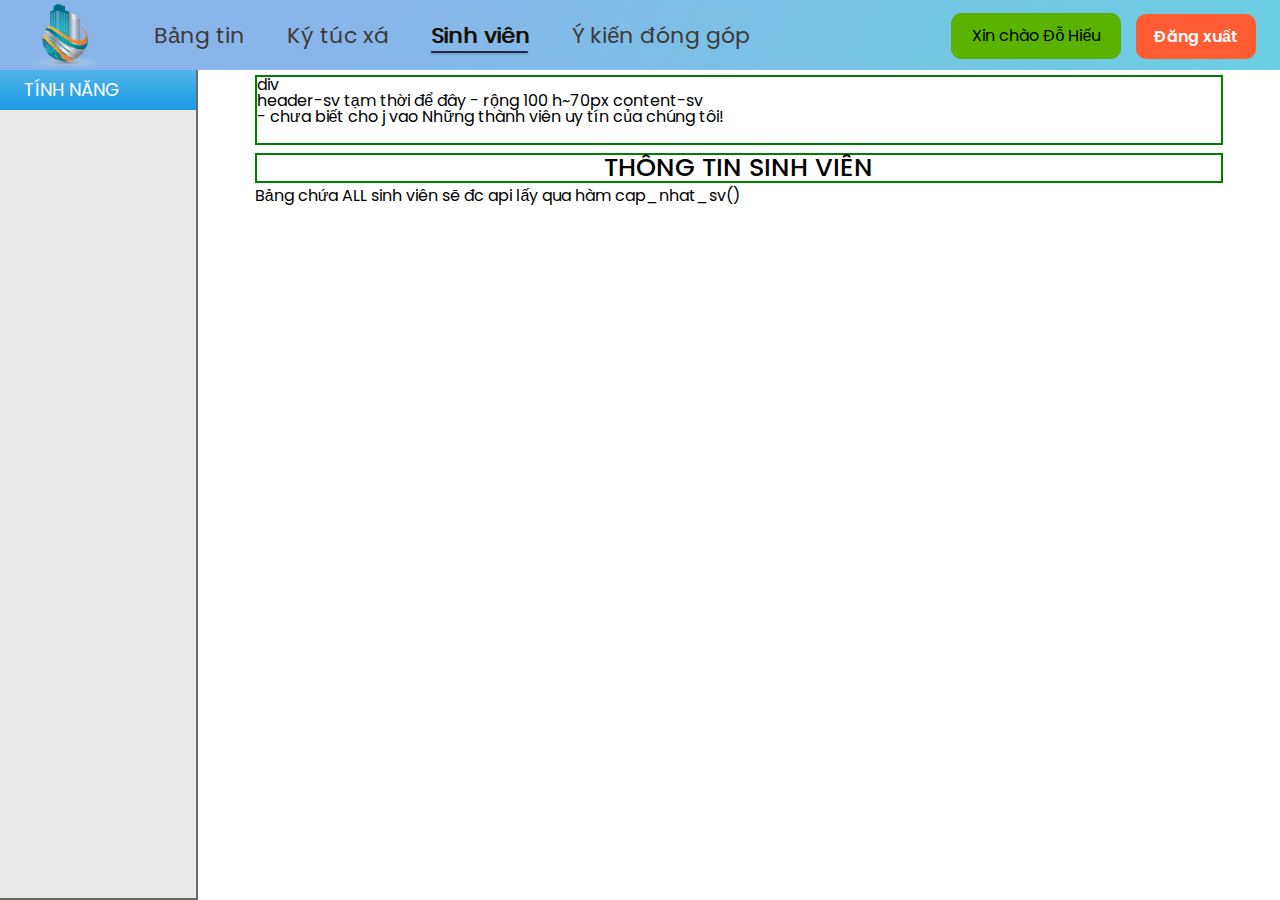
==== index.html @ 8d837448 "Add project files." ====
﻿<!DOCTYPE html>
<html lang="en">
    <head>
        <meta charset="UTF-8" />
        <meta http-equiv="X-UA-Compatible" content="IE=edge" />
        <meta name="viewport" content="width=device-width, initial-scale=1.0" />
        <title>Ký túc xá DKid</title>
        <!-- Reset CSS -->
        <link rel="stylesheet" href="./assets/styles/css/reset.css" />

        <!-- Front Poppins-->
        <link href="assets/fronts/stylesheet.css" rel="stylesheet" />

        <!-- Font_Awesome -->
        <link
            rel="stylesheet"
            href="https://cdnjs.cloudflare.com/ajax/libs/font-awesome/6.4.2/css/all.min.css"
            integrity="sha512-z3gLpd7yknf1YoNbCzqRKc4qyor8gaKU1qmn+CShxbuBusANI9QpRohGBreCFkKxLhei6S9CQXFEbbKuqLg0DA=="
            crossorigin="anonymous"
            referrerpolicy="no-referrer"
        />

        <!-- jquery -->
        <!-- <script src="assets/javascripts/jqueryv371.js"></script> -->
        <script
            src="https://code.jquery.com/jquery-3.7.1.js"
            integrity="sha256-eKhayi8LEQwp4NKxN+CfCh+3qOVUtJn3QNZ0TciWLP4="
            crossorigin="anonymous"
        ></script>

        <!-- jconfirm -->
        <script src="assets/javascripts/jquery-confirm.min.js"></script>
        <link
            href="assets/styles/css/jquery-confirm.min.css"
            rel="stylesheet"
        />

        <!-- <link
            rel="stylesheet"
            href="https://cdnjs.cloudflare.com/ajax/libs/jquery-confirm/3.3.2/jquery-confirm.min.css"
        />
        <script src="https://cdnjs.cloudflare.com/ajax/libs/jquery-confirm/3.3.2/jquery-confirm.min.js"></script> -->

        <!-- Styles -->
        <link rel="stylesheet" href="./assets/styles/css/styles.css" />

        <!--<link
            rel="stylesheet"
            href="https://cdnjs.cloudflare.com/ajax/libs/jquery-confirm/3.3.2/jquery-confirm.min.css"
        />header
        <script src="https://cdnjs.cloudflare.com/ajax/libs/jquery-confirm/3.3.2/jquery-confirm.min.js"></script>-->
    </head>
    <body>
        <!-- Header -->
        <header class="header fixed">
            <div class="main-content">
                <div class="body">
                    <!-- Logo -->
                    <a href="/">
                        <img
                            src="./assets/styles/img/logo.png"
                            alt="Lesson."
                            class="logo"
                        />
                    </a>

                    <!-- Nav -->
                    <nav class="nav">
                        <ul>
                            <li class="tab-item">
                                <a href="#!">Bảng tin</a>
                            </li>
                            <li class="tab-item">
                                <a href="#!">Ký túc xá</a>
                            </li>
                            <li class="tab-item active">
                                <a href="#!">Sinh viên</a>
                            </li>
                            <li class="tab-item">
                                <a href="#!">Ý kiến đóng góp</a>
                            </li>
                        </ul>
                    </nav>
                    <div class="user primary">Xin chào Đỗ Hiếu</div>
                    <!-- Action -->
                    <div class="action">
                        <a href="#!" class="btn sign-up-btn primary hide"
                            >Đăng nhập</a
                        >
                        <a href="#!" class="btn sign-up-btn primary hide"
                            >Đăng ký</a
                        >
                        <a href="#!" class="btn sign-up-btn danger"
                            >Đăng xuất</a
                        >
                    </div>
                </div>
            </div>
        </header>
        <!-- END HEADER -->
        <main class="main row">
            <!-- ?      ĐIỀU HƯỚNG       -->
            <div class="dieu-huong">
                <div class="head-dieu-huong">
                    <i class="fa-solid fa-list-check"></i>
                    <p>TÍNH NĂNG</p>
                </div>
                <!-- Điều hướng bảng tin -->
                <ul class="list-dieu-huong list-pane">
                    <li class="item-dieu-huong">
                        <a href="#tin-tuc">
                            <i class="fa-solid fa-chevron-right"></i>Tin tức</a
                        >
                    </li>
                    <li class="item-dieu-huong">
                        <a href="#thong-bao"
                            ><i class="fa-solid fa-chevron-right"></i>Thông
                            báo</a
                        >
                    </li>
                    <li class="item-dieu-huong">
                        <a href="#blog"
                            ><i class="fa-solid fa-chevron-right"></i>Loa
                            phường</a
                        >
                    </li>
                    <li class="item-dieu-huong">
                        <a href="#!"
                            ><i class="fa-solid fa-chevron-right"></i>Bảng tin
                            4</a
                        >
                    </li>
                </ul>
                <!-- Điều hướng Ký túc -->
                <ul class="list-dieu-huong list-pane">
                    <li class="item-dieu-huong">
                        <a href="#k1">
                            <i class="fa-solid fa-chevron-right"></i> Kí túc
                            K1</a
                        >
                    </li>
                    <li class="item-dieu-huong">
                        <a href="#k2">
                            <i class="fa-solid fa-chevron-right"></i> Kí túc
                            K2</a
                        >
                    </li>
                    <li class="item-dieu-huong">
                        <a href="#k3">
                            <i class="fa-solid fa-chevron-right"></i> Kí túc
                            K3</a
                        >
                    </li>
                </ul>
                <!-- Điều hướng Sinh viên -->
                <ul class="list-dieu-huong list-pane">
                    <li class="item-dieu-huong">
                        <a href="">Sinh viên 1</a>
                    </li>
                    <li class="item-dieu-huong">
                        <a href="">Sinh viên 2</a>
                    </li>
                    <li class="item-dieu-huong active">
                        <a href="">Sinh viên 3</a>
                    </li>
                    <li class="item-dieu-huong">
                        <a href="">Sinh viên 4</a>
                    </li>
                </ul>
                <!-- Điều hướng Feedback -->
                <ul class="list-dieu-huong list-pane">
                    <li class="item-dieu-huong">
                        <a href="">Phan 41</a>
                    </li>
                    <li class="item-dieu-huong">
                        <a href="">Phan 42</a>
                    </li>
                    <li class="item-dieu-huong">
                        <a href="">Phan 43</a>
                    </li>
                    <li class="item-dieu-huong">
                        <a href="">Phan 44</a>
                    </li>
                </ul>
            </div>

            <!-- ============= NỘI DUNG =========== -->
            <div class="noi-dung">
                <!--========= Bảng tin ========-->
                <div class="bang-tin tab-pane">
                    <div class="container">
                        <!--  Tin tức! -->
                        <div id="tin-tuc" class="tin-tuc">
                            <div class="titile-tintuc">
                                <i class="fa-regular fa-newspaper"></i>
                                <h2>TIN TỨC</h2>
                            </div>
                            <div class="list-tin-tuc">
                                <div class="item-tin-tuc">
                                    <p class="time">
                                        <span>26/04/2022 09:43</span>
                                    </p>
                                    <a href="#!">
                                        <img
                                            src="./assets/styles/img/anh1.png"
                                            alt=""
                                            class="image"
                                        />
                                        <p class="desc">
                                            Hội thảo triển khai Giáo dục STEM
                                            trong các trường THPT tỉnh Thái
                                            Nguyên.
                                        </p>
                                    </a>
                                </div>
                                <div class="item-tin-tuc">
                                    <p class="time">
                                        <span>02/12/2021 00:00</span>
                                    </p>
                                    <a href="#!">
                                        <img
                                            src="./assets/styles/img/anh-2.jpg"
                                            alt=""
                                            class="image"
                                        />
                                        <p class="desc">
                                            Tuần sinh hoạt công dân dành cho
                                            sinh viên K57 năm học 2021-2022.
                                        </p>
                                    </a>
                                </div>
                                <div class="item-tin-tuc">
                                    <p class="time">
                                        <span>02/11/2021 00:00</span>
                                    </p>
                                    <a href="#!">
                                        <img
                                            src="./assets/styles/img/anh-3.jpg"
                                            alt=""
                                            class="image"
                                        />
                                        <p class="desc">
                                            Đề tài của trường đại học kỹ thuật
                                            công nghiệp, ĐH Thái Nguyên đạt giải
                                            thưởng sáng tạo khoa học.
                                        </p>
                                    </a>
                                </div>
                            </div>
                        </div>
                        <!-- Thông báo -->
                        <div id="thong-bao" class="thong-bao">
                            <div class="header-thong-bao">
                                <i class="fa-solid fa-envelope-open-text"></i>
                                <h2>THÔNG BÁO</h2>
                            </div>
                            <div class="row-thong-bao">
                                <div class="cot-trai">
                                    <div class="wrap-img">
                                        <img
                                            src="./assets/styles/img/thongbao.png"
                                            alt=""
                                            class="img-thong-bao"
                                        />
                                    </div>
                                    <p class="time">
                                        <span>07/11/2023 11:01</span>
                                    </p>
                                    <p class="desc">
                                        <a href="#!">
                                            Thông báo số 1031/TB-ĐHKTCN ngày
                                            07/11/2023 Về việc chuẩn bị cho việc
                                            đình chỉ thi đối với sinh viên còn
                                            nợ học phí học kỳ 1 năm học
                                            2023-2024.
                                        </a>
                                        <img
                                            class="new-icon"
                                            src="./assets/styles/img/new-icon.gif"
                                            alt=""
                                        />
                                    </p>
                                </div>
                                <div class="cot-phai">
                                    <ul class="list-thong-bao">
                                        <li class="item-thong-bao">
                                            <div class="xem-tb">
                                                <i
                                                    class="fa-solid fa-angles-right"
                                                ></i>
                                                <a href="#!"
                                                    >Danh sách sinh viên dự xét
                                                    chuẩn đầu ra ngoại ngữ,
                                                    thưởng điểm miễn học các học
                                                    phần tiếng Anh tháng 10 năm
                                                    2023.</a
                                                >
                                                <img
                                                    class="new-icon"
                                                    src="./assets/styles/img/new-icon.gif"
                                                    alt=""
                                                />
                                            </div>
                                            <p class="time">03/11/2023 13:20</p>
                                        </li>
                                        <li class="item-thong-bao">
                                            <div class="xem-tb">
                                                <i
                                                    class="fa-solid fa-angles-right"
                                                ></i>
                                                <a href="#!"
                                                    >Thông báo về việc rút học
                                                    phần nhưng không rút học phí
                                                    học kỳ 1 năm học
                                                    2023-2024</a
                                                >
                                                <img
                                                    class="new-icon"
                                                    src="./assets/styles/img/new-icon.gif"
                                                    alt=""
                                                />
                                            </div>
                                            <p class="time">19/10/2023 09:23</p>
                                        </li>
                                        <li class="item-thong-bao">
                                            <div class="xem-tb">
                                                <i
                                                    class="fa-solid fa-angles-right"
                                                ></i>
                                                <a href="#!"
                                                    >Thông báo Xét đơn của sinh
                                                    viên xin tiếp tục theo học,
                                                    nghỉ học tạm thời, thôi học,
                                                    chuyển trường, chuyển ngành
                                                    đào tạo, chuyển hệ đào tạo,
                                                    học cùng lúc 2 chương trình
                                                    học kỳ II năm học 2023 -
                                                    2024</a
                                                >
                                                <img
                                                    class="new-icon"
                                                    src="./assets/styles/img/new-icon.gif"
                                                    alt=""
                                                />
                                            </div>
                                            <p class="time">09/10/2023 15:25</p>
                                        </li>
                                        <li class="item-thong-bao">
                                            <div class="xem-tb">
                                                <i
                                                    class="fa-solid fa-angles-right"
                                                ></i>
                                                <a href="#!"
                                                    >Danh sách sinh viên đạt
                                                    chuẩn đầu ra ngoại ngữ,
                                                    thưởng điểm miễn học các học
                                                    phần tiếng Anh tháng 9 năm
                                                    2023.</a
                                                >
                                                <img
                                                    class="new-icon"
                                                    src="./assets/styles/img/new-icon.gif"
                                                    alt=""
                                                />
                                            </div>
                                            <p class="time">09/10/2023 15:25</p>
                                        </li>
                                        <li class="item-thong-bao">
                                            <div class="xem-tb">
                                                <i
                                                    class="fa-solid fa-angles-right"
                                                ></i>
                                                <a href="#!"
                                                    >Danh sách sinh viên đạt
                                                    chuẩn đầu ra ngoại ngữ,
                                                    thưởng điểm miễn học các học
                                                    phần tiếng Anh tháng 9 năm
                                                    2023.</a
                                                >
                                                <img
                                                    class="new-icon"
                                                    src="./assets/styles/img/new-icon.gif"
                                                    alt=""
                                                />
                                            </div>
                                            <p class="time">09/10/2023 15:25</p>
                                        </li>
                                        <li class="item-thong-bao">
                                            <div class="xem-tb">
                                                <i
                                                    class="fa-solid fa-angles-right"
                                                ></i>
                                                <a href="#!"
                                                    >Thông báo số 883/TB-ĐHKTCN
                                                    ngày 29/9/2023 về việc thu
                                                    học phí học kỳ 1 năm học
                                                    2023-2024</a
                                                >
                                                <img
                                                    class="new-icon"
                                                    src="./assets/styles/img/new-icon.gif"
                                                    alt=""
                                                />
                                            </div>
                                            <p class="time">29/09/2023 16:15</p>
                                        </li>
                                    </ul>
                                </div>
                            </div>
                        </div>
                        <!-- blog -->
                        <div class="blog" id="blog">
                            <!-- header-blog  -->
                            <div class="header-thong-bao">
                                <i class="fa-solid fa-earth-americas"></i>
                                <h2>Ký túc.blog</h2>
                            </div>
                            <!-- content - blog -->
                            <div class="content-blog">
                                <!-- có bài đăng naopf ném vào body đê -->
                                <div class="body-blog">
                                    <!-- header blog -->
                                    <div class="header-blog">
                                        <div class="row">
                                            <div class="colum-1">
                                                <h2 class="title-blog">
                                                    Ký túc Blog

                                                    <span
                                                        >chia sẻ together
                                                        <i
                                                            class="fa-solid fa-pen"
                                                        ></i>
                                                    </span>
                                                </h2>
                                                <p class="data">
                                                    Để đạt được kết quả tốt
                                                    trong mọi việc ta cần xác
                                                    định mục tiêu rõ ràng cho
                                                    việc đó. Học lập trình cũng
                                                    không là ngoại lệ.
                                                </p>
                                                <button class="btn">
                                                    Đăng bài ngay
                                                </button>
                                            </div>
                                            <div class="colum-2">
                                                <img
                                                    src="./assets/styles/img/Banner_blog.png"
                                                    alt=""
                                                />
                                            </div>
                                        </div>
                                    </div>
                                    <div class="cac-blog">
                                        <!-- block item -->
                                        <div class="blog-item">
                                            <div class="title-blog-item">
                                                <i
                                                    class="fa-brands fa-readme"
                                                ></i>
                                                <h2 class="tieu-de-blog">
                                                    Blog_T1111 (id blog)
                                                </h2>
                                            </div>
                                            <div class="noi-dung-blog">
                                                <img
                                                    src="/assets/styles/img/anh-3.jpg"
                                                    alt=""
                                                />
                                                <h3 class="title-data-blog">
                                                    Lorem ipsum dolor sit amet.
                                                </h3>
                                                <p class="data-blog">
                                                    Lorem ipsum dolor, sit amet
                                                    consectetur adipisicing
                                                    elit. Quas voluptatum
                                                    reiciendis quo eum natus,
                                                    nemo saepe reprehenderit
                                                    perspiciatis inventore.
                                                    Odit, pariatur odio! Velit
                                                    atque voluptas quo aperiam
                                                    quidem? Dolorem itaque
                                                    aperiam recusandae,
                                                    voluptate adipisci in
                                                    repudiandae fugit unde animi
                                                    eaque eligendi sed
                                                    perferendis ab fugiat, ipsum
                                                    quo officia consectetur
                                                    laudantium maiores
                                                    temporibus. Dicta quisquam
                                                    debitis magni pariatur
                                                    ratione aperiam quod
                                                    doloremque atque? Dolores
                                                    incidunt voluptatem
                                                    reiciendis eius sunt
                                                    quisquam tenetur inventore
                                                    reprehenderit vero quis
                                                    repellendus quos nemo soluta
                                                    debitis deserunt, esse
                                                    molestiae ipsum quibusdam
                                                    recusandae minima at maxime
                                                    libero provident veritatis.
                                                    Eum id facere, dolores magni
                                                    eos aliquid esse doloribus!
                                                </p>
                                            </div>
                                            <hr />
                                            <div class="footer-blog">
                                                <p class="tac-gia">
                                                    <span class="black"
                                                        >Tác giả:</span
                                                    >
                                                    Đỗ Văn Hiếu
                                                </p>
                                                <p class="time">09/11/2023</p>
                                            </div>
                                        </div>
                                        <!-- end blog-item -->
                                        <!-- block item -->
                                        <div class="blog-item">
                                            <div class="title-blog-item">
                                                <i
                                                    class="fa-brands fa-readme"
                                                ></i>
                                                <h2 class="tieu-de-blog">
                                                    Blog_T1111 (id blog)
                                                </h2>
                                            </div>
                                            <div class="noi-dung-blog">
                                                <img
                                                    src="/assets/styles/img/anh-3.jpg"
                                                    alt=""
                                                />
                                                <h3 class="title-data-blog">
                                                    Lorem ipsum dolor sit amet.
                                                </h3>
                                                <p class="data-blog">
                                                    Lorem ipsum dolor, sit amet
                                                    consectetur adipisicing
                                                    elit. Quas voluptatum
                                                    reiciendis quo eum natus,
                                                    nemo saepe reprehenderit
                                                    perspiciatis inventore.
                                                    Odit, pariatur odio! Velit
                                                    atque voluptas quo aperiam
                                                    quidem? Dolorem itaque
                                                    aperiam recusandae,
                                                    voluptate adipisci in
                                                    repudiandae fugit unde animi
                                                    eaque eligendi sed
                                                    perferendis ab fugiat, ipsum
                                                    quo officia consectetur
                                                    laudantium maiores
                                                    temporibus. Dicta quisquam
                                                    debitis magni pariatur
                                                    ratione aperiam quod
                                                    doloremque atque? Dolores
                                                    incidunt voluptatem
                                                    reiciendis eius sunt
                                                    quisquam tenetur inventore
                                                    reprehenderit vero quis
                                                    repellendus quos nemo soluta
                                                    debitis deserunt, esse
                                                    molestiae ipsum quibusdam
                                                    recusandae minima at maxime
                                                    libero provident veritatis.
                                                    Eum id facere, dolores magni
                                                    eos aliquid esse doloribus!
                                                </p>
                                            </div>
                                            <hr />
                                            <div class="footer-blog">
                                                <p class="tac-gia">
                                                    <span class="black"
                                                        >Tác giả:</span
                                                    >
                                                    Đỗ Văn Hiếu
                                                </p>
                                                <p class="time">09/11/2023</p>
                                            </div>
                                        </div>
                                        <!-- end blog-item -->
                                    </div>
                                </div>
                            </div>
                        </div>
                    </div>
                </div>
                <!--======== Ký túc Xá ============-->
                <div class="ky-tuc-xa tab-pane">
                    <div class="day-nha" id="k1">
                        <div class="title-nha">
                            <h3>Nhà K1</h3>
                        </div>
                        <div class="nha">
                            <div class="phong phong-thieu">
                                <p class="title">K1-101</p>
                                <p class="desc">5/10</p>
                            </div>
                            <div class="phong phong-du">phong 2</div>
                            <div class="phong phong-trong">phong 3</div>
                            <div class="phong phong-du">phong 4</div>
                            <div class="phong phong-thieu">phong 5</div>
                            <div class="phong">phong 6</div>
                            <div class="phong">phong 7</div>
                            <div class="phong">phong 8</div>
                            <div class="phong">phong 9</div>
                            <div class="phong">phong 10</div>
                            <div class="phong">phong 11</div>
                            <div class="phong">phong 12</div>
                            <div class="phong">phong 13</div>
                            <div class="phong">phong 14</div>
                            <div class="phong">phong 15</div>
                            <div class="phong">phong 16</div>
                            <div class="phong">phong 17</div>
                            <div class="phong">phong 18</div>
                            <div class="phong">phong 19</div>
                            <div class="phong">phong 20</div>
                            <div class="phong">phong 21</div>
                            <div class="phong">phong 22</div>
                            <div class="phong">phong 23</div>
                            <div class="phong">phong 24</div>
                            <div class="phong">phong 25</div>
                            <div class="phong">phong 26</div>
                            <div class="phong">phong 27</div>
                            <div class="phong">phong 28</div>
                            <div class="phong">phong 29</div>
                            <div class="phong">phong 30</div>
                            <div class="phong">phong 31</div>
                            <div class="phong">phong 32</div>
                            <div class="phong">phong 33</div>
                            <div class="phong">phong 34</div>
                            <div class="phong">phong 35</div>
                            <div class="phong">phong 36</div>
                            <div class="phong">phong 37</div>
                            <div class="phong">phong 38</div>
                            <div class="phong">phong 39</div>
                            <div class="phong">phong 40</div>
                            <div class="phong">phong 41</div>
                            <div class="phong">phong 42</div>
                            <div class="phong">phong 43</div>
                            <div class="phong">phong 44</div>
                            <div class="phong">phong 45</div>
                            <div class="phong">phong 46</div>
                            <div class="phong">phong 47</div>
                            <div class="phong">phong 48</div>
                            <div class="phong">phong 49</div>
                            <div class="phong">phong 50</div>
                        </div>
                    </div>
                    <div class="day-nha" id="k2">
                        <div class="title-nha">
                            <h3>Nhà K2</h3>
                        </div>
                        <div class="nha">
                            <div class="phong phong-thieu">
                                <p class="title">K1-101</p>
                                <p class="desc">5/10</p>
                            </div>
                            <div class="phong phong-du">phong 2</div>
                            <div class="phong phong-trong">phong 3</div>
                            <div class="phong phong-du">phong 4</div>
                            <div class="phong phong-thieu">phong 5</div>
                            <div class="phong">phong 6</div>
                            <div class="phong">phong 7</div>
                            <div class="phong">phong 8</div>
                            <div class="phong">phong 9</div>
                            <div class="phong">phong 10</div>
                            <div class="phong">phong 11</div>
                            <div class="phong">phong 12</div>
                            <div class="phong">phong 13</div>
                            <div class="phong">phong 14</div>
                            <div class="phong">phong 15</div>
                            <div class="phong">phong 16</div>
                            <div class="phong">phong 17</div>
                            <div class="phong">phong 18</div>
                            <div class="phong">phong 19</div>
                            <div class="phong">phong 20</div>
                            <div class="phong">phong 21</div>
                            <div class="phong">phong 22</div>
                            <div class="phong">phong 23</div>
                            <div class="phong">phong 24</div>
                            <div class="phong">phong 25</div>
                            <div class="phong">phong 26</div>
                            <div class="phong">phong 27</div>
                            <div class="phong">phong 28</div>
                            <div class="phong">phong 29</div>
                            <div class="phong">phong 30</div>
                            <div class="phong">phong 31</div>
                            <div class="phong">phong 32</div>
                            <div class="phong">phong 33</div>
                            <div class="phong">phong 34</div>
                            <div class="phong">phong 35</div>
                            <div class="phong">phong 36</div>
                            <div class="phong">phong 37</div>
                            <div class="phong">phong 38</div>
                            <div class="phong">phong 39</div>
                            <div class="phong">phong 40</div>
                            <div class="phong">phong 41</div>
                            <div class="phong">phong 42</div>
                            <div class="phong">phong 43</div>
                            <div class="phong">phong 44</div>
                            <div class="phong">phong 45</div>
                            <div class="phong">phong 46</div>
                            <div class="phong">phong 47</div>
                            <div class="phong">phong 48</div>
                            <div class="phong">phong 49</div>
                            <div class="phong">phong 50</div>
                        </div>
                    </div>
                </div>
                <!-- ========= Sinh viên -->
                <div class="sinh-vien tab-pane active">
                    <div class="body-sv">
                        <!-- content-sv phàn chứa nội dung đc cách lề -->
                        <div class="content-sv">
                            <!-- title -->
                            <div class="header-sv">
                                <h2>
                                    div <br />
                                    header-sv tạm thời để đây - rộng 100 h~70px
                                    content-sv <br />- chưa biết cho j vao Những
                                    thành viên uy tín của chúng tôi!
                                </h2>
                            </div>
                            <!-- đến phần main-sv ( chứa bảng thông tin sinh viên...) -->
                            <div class="main-sv">
                                <h3 class="title-main-sv">
                                    THÔNG TIN SINH VIÊN
                                </h3>
                                <!-- chứa table sinh viên trong div này -->
                                <div
                                    class="div-chua-table-sv"
                                    id="div_chua_table_sv"
                                >
                                    Bảng chứa ALL sinh viên sẽ đc api lấy qua
                                    hàm cap_nhat_sv()
                                </div>
                                <!-- Hết div chứa table -->
                            </div>
                        </div>
                    </div>
                </div>
                <!-- ==========Ý kiến đóng góp ============-->
                <div class="Y-kien-dong-gop tab-pane">
                    <!-- Ý kiến đóng góp
                    <button id="aq"></button>
                    <div id="kq_all_sv"></div> -->
                </div>
            </div>
        </main>

        <!-- Js code -->
        <script src="assets/javascripts/admin.js"></script>
        <!-- <script src="assets/javascripts/giao_dien.js"></script> -->
    </body>
</html>
---- assets/fronts/stylesheet.css ----
@font-face {
    font-family: 'Poppins';
    src: url('./Poppins/Poppins-BlackItalic.woff2') format('woff2'),
        url('./Poppins/Poppins-BlackItalic.woff') format('woff');
    font-weight: 900;
    font-style: italic;
    font-display: swap;
}

@font-face {
    font-family: 'Poppins';
    src: url('./Poppins/Poppins-Black.woff2') format('woff2'),
        url('./Poppins/Poppins-Black.woff') format('woff');
    font-weight: 900;
    font-style: normal;
    font-display: swap;
}

@font-face {
    font-family: 'Poppins';
    src: url('./Poppins/Poppins-Bold.woff2') format('woff2'),
        url('./Poppins/Poppins-Bold.woff') format('woff');
    font-weight: bold;
    font-style: normal;
    font-display: swap;
}

@font-face {
    font-family: 'Poppins';
    src: url('./Poppins/Poppins-ExtraLightItalic.woff2') format('woff2'),
        url('./Poppins/Poppins-ExtraLightItalic.woff') format('woff');
    font-weight: 200;
    font-style: italic;
    font-display: swap;
}

@font-face {
    font-family: 'Poppins';
    src: url('./Poppins/Poppins-ExtraBoldItalic.woff2') format('woff2'),
        url('./Poppins/Poppins-ExtraBoldItalic.woff') format('woff');
    font-weight: bold;
    font-style: italic;
    font-display: swap;
}

@font-face {
    font-family: 'Poppins';
    src: url('./Poppins/Poppins-BoldItalic.woff2') format('woff2'),
        url('./Poppins/Poppins-BoldItalic.woff') format('woff');
    font-weight: bold;
    font-style: italic;
    font-display: swap;
}

@font-face {
    font-family: 'Poppins';
    src: url('./Poppins/Poppins-ExtraLight.woff2') format('woff2'),
        url('./Poppins/Poppins-ExtraLight.woff') format('woff');
    font-weight: 200;
    font-style: normal;
    font-display: swap;
}

@font-face {
    font-family: 'Poppins';
    src: url('./Poppins/Poppins-Italic.woff2') format('woff2'),
        url('./Poppins/Poppins-Italic.woff') format('woff');
    font-weight: normal;
    font-style: italic;
    font-display: swap;
}

@font-face {
    font-family: 'Poppins';
    src: url('./Poppins/Poppins-ExtraBold.woff2') format('woff2'),
        url('./Poppins/Poppins-ExtraBold.woff') format('woff');
    font-weight: bold;
    font-style: normal;
    font-display: swap;
}

@font-face {
    font-family: 'Poppins';
    src: url('./Poppins/Poppins-Regular.woff2') format('woff2'),
        url('./Poppins/Poppins-Regular.woff') format('woff');
    font-weight: normal;
    font-style: normal;
    font-display: swap;
}

@font-face {
    font-family: 'Poppins';
    src: url('./Poppins/Poppins-SemiBoldItalic.woff2') format('woff2'),
        url('./Poppins/Poppins-SemiBoldItalic.woff') format('woff');
    font-weight: 600;
    font-style: italic;
    font-display: swap;
}

@font-face {
    font-family: 'Poppins';
    src: url('./Poppins/Poppins-LightItalic.woff2') format('woff2'),
        url('./Poppins/Poppins-LightItalic.woff') format('woff');
    font-weight: 300;
    font-style: italic;
    font-display: swap;
}

@font-face {
    font-family: 'Poppins';
    src: url('./Poppins/Poppins-Medium.woff2') format('woff2'),
        url('./Poppins/Poppins-Medium.woff') format('woff');
    font-weight: 500;
    font-style: normal;
    font-display: swap;
}

@font-face {
    font-family: 'Poppins';
    src: url('./Poppins/Poppins-SemiBold.woff2') format('woff2'),
        url('./Poppins/Poppins-SemiBold.woff') format('woff');
    font-weight: 600;
    font-style: normal;
    font-display: swap;
}

@font-face {
    font-family: 'Poppins';
    src: url('./Poppins/Poppins-Thin.woff2') format('woff2'),
        url('./Poppins/Poppins-Thin.woff') format('woff');
    font-weight: 100;
    font-style: normal;
    font-display: swap;
}

@font-face {
    font-family: 'Poppins';
    src: url('./Poppins/Poppins-MediumItalic.woff2') format('woff2'),
        url('./Poppins/Poppins-MediumItalic.woff') format('woff');
    font-weight: 500;
    font-style: italic;
    font-display: swap;
}

@font-face {
    font-family: 'Poppins';
    src: url('./Poppins/Poppins-Light.woff2') format('woff2'),
        url('./Poppins/Poppins-Light.woff') format('woff');
    font-weight: 300;
    font-style: normal;
    font-display: swap;
}

@font-face {
    font-family: 'Poppins';
    src: url('./Poppins/Poppins-ThinItalic.woff2') format('woff2'),
        url('./Poppins/Poppins-ThinItalic.woff') format('woff');
    font-weight: 100;
    font-style: italic;
    font-display: swap;
}
---- assets/styles/css/styles.css ----
* {
    box-sizing: border-box;
}

:root {
    --primary-color: #2da3e7;
    --nhat-primary-color: #c5e6f8;
    --chu-color: #2fa4e7;
    --chu-dam-color: #157ab5;
    --nen-phong-xam: #9494b8;
    --mau-chu-trang-xam: #f2f2f2;
    --nen-phong-xanh: #00e64d;
    --nen-phong-cam: #ff8c1a;
    --text-color: #45494d;
    --nen-xam: #eaeaea;
    --mau-time: #868e96;
    --mau-chu-theP: #343a40;
    --back-primary: linear-gradient(#54b4eb, #2fa4e7 60%, #1d9ce5);
}

html {
    font-size: 62.5%;
    font-family: "Poppins", sans-serif;
}

body {
    height: 100vh;
    font-size: 1.6rem;
    font-family: "Poppins", sans-serif;
}

/* Common */
.new-icon {
    height: 20px;
    width: 30px;
}
a {
    text-decoration: none;
    font-family: "Poppins", sans-serif !important;
}

button {
    font-family: "Poppins";
    font-weight: 400;
    font-size: 1.6rem;
    line-height: calc(28 / 16);
    color: #7a7a7e;
}

.btn {
    display: inline-block;
    min-width: 118px;
    padding: 0 16px;
    line-height: 45px;
    font-weight: 600;
    font-size: 1.6rem;
    text-align: center;
    color: #ffffff;
    border-radius: 10px;
}

.btn:hover {
    opacity: 0.9;
    cursor: pointer;
}

.main-content {
    width: 1440px;
    max-width: calc(100% - 48px);
    margin-left: auto;
    margin-right: auto;
}

.line-clamp {
    display: -webkit-box;
    -webkit-line-clamp: var(--line-clamp, 1);
    -webkit-box-orient: vertical;
    overflow: hidden;
}

.line-clamp.line-2 {
    --line-clamp: 2;
}

.break-all {
    word-break: break-all;
}

.hide {
    display: none;
}

.danger {
    background: #ff5c33;
}

.primary {
    background: #59b300;
}

.btn-choose {
    width: 100%;
    border: none;
    border-bottom: 1px solid #dee2e6;
    padding: 0;
    display: block;
    background-color: #fff;
    color: #2ca3e7;
    cursor: pointer;
    font-weight: 500;
    font-size: 1.6rem;
    padding: 10px 0;
    /* margin: 0 5px; */
}

.btn-choose:hover {
    color: #157ab5 !important;
}

.hide {
    display: none;
}
/* end commom  */

/* cai nao đó */
.list-pane,
.tab-pane {
    display: none;
}

.list-pane.active,
.tab-pane.active {
    display: block;
}

/* Header */
.header {
    height: 70px;
    background-color: #6acfe1;
    background-image: linear-gradient(295deg, #6acfe1 0%, #89b5eb 74%);
}

.header.fixed {
    position: sticky;
    top: 0;
    z-index: 100;
}

.header .body {
    display: flex;
    align-items: center;
    /* padding: 14px 0 8px; */
}

.nav {
    margin-left: 29px;
}

.nav ul {
    display: flex;
}

.nav a {
    position: relative;
    padding: 8px 21px;
    font-size: 2.2rem;
    color: #3d3a35;
}

.nav a:hover,
.nav li.active a {
    text-shadow: 1px 0 0 currentColor;
    color: #171100;
}

.nav li.active a::after {
    position: absolute;
    left: 21px;
    bottom: 6px;
    content: "";
    display: block;
    width: calc(100% - 44px);
    height: 2px;
    background: #292542;
    border-radius: 1px;
    box-shadow: 0px 1px 1px 1px rgba(0, 0, 0, 0.1);
}

.header .sign-up-btn {
    min-width: 120px;
}

.header .user {
    margin-left: auto;
    margin-right: 15px;
    min-width: 170px;
    text-align: center;
    padding: 15px 20px;
    border-radius: 10px;
}

.main-content .logo {
    width: 80px;
    /* transform: scale(1.3); */
    /* transition: transform 0.5s linear; */
}

.main-content .logo:hover {
    transition: transform 0.2s linear;
    transform-style: preserve-3D;
    transform: scale(1.1);
}

/* end header */

/* Main */

.main {
    display: flex;
}

.main .dieu-huong {
    flex-grow: 1;
    width: 200px;
    background-color: var(--nen-xam);
    border-right: solid 2px #6c6a67;
    border-bottom: solid 2px #6e6b64;
}

.main .noi-dung {
    height: calc(100vh - 70px);
    width: calc(100vw - 200px);
    flex-grow: 8;
    /* background-color: wheat; */
    margin: 0 7px;
    overflow-x: hidden;
    scroll-behavior: smooth;
}

/* dieu huong */
.head-dieu-huong {
    position: sticky;
    top: 0;
    display: flex;
    background-image: var(--back-primary);
    color: #fff;
    /* height: 40px; */
    padding: 11px 6px;
    font-size: 1.8rem;
}
.head-dieu-huong i {
    margin-left: 11px;
    margin-right: 7px;
}

.list-dieu-huong .item-dieu-huong a {
    font-size: 1.9rem !important;
}

.list-dieu-huong .item-dieu-huong a {
    display: inline-block;
    background-color: #fff;
    color: var(--chu-color);
    border: none;
    border-bottom: 1.5px solid #ccc;
    padding: 10px 0 10px 15px;
    width: 100%;
    font-size: 2.4rem;
    font-weight: 400;
}

.list-dieu-huong .item-dieu-huong i {
    transform: scale(0.8);
    margin-right: 3px;
}

.list-dieu-huong .item-dieu-huong a:hover {
    cursor: pointer;
    color: var(--chu-dam-color);
}

/* =========== Ký túc Xá =========== */

/* .header-ktx {
    font-weight: 600;
    font-size: 2rem;
    max-width: 100%;
    height: 45px;
    display: flex;
    align-items: center;
    justify-content: center;
    padding: 10px 0;
    border: solid 3px #007acc;
    border-top: none;
    box-shadow: 4px -3px 9px 8px rgba(0, 153, 255, 0.2);
    text-align: center;
    color: var(--chu-color);
    position: sticky;
    top: 0;
    background-color:  #1E6771
    ;
} */

/* ========== Tòa nhà - phòng ==========*/

.nha {
    /* Dùng Grid */
    display: grid;

    /* Tạo 10 cột */
    grid-template-columns: repeat(10, 1fr);

    /* Tạo 5 hàng */
    grid-template-rows: repeat(5, 1fr);

    /* Khoảng cách giữa các cell */
    gap: 4px;

    height: 580px;
}

.phong-thieu {
    background-color: var(--nen-phong-cam);
}

.phong-du {
    background-color: var(--nen-phong-xanh);
}

.phong-trong {
    background-color: var(--nen-phong-xam);
}

/* Thêm class phòng thiếu phòng đủ để tạo màu. 2 thẻ p bên trong ghi thông tin là đủ r. ấn vào show thêm thông tin */

.phong {
    /* background: orange;
     */
    background-image: url("../img/phongkt.png");
    background-repeat: no-repeat;
    background-size: contain;
    border: solid 2px #000080;
    text-align: center;
    padding-top: 30%;
    cursor: pointer;
    transition: transform 0.5s ease;
}

.phong:hover {
    transform: scale(1.1);
}

.nha .phong p {
    font-size: 1.8rem;
    font-weight: 500;
    color: var(--mau-chu-trang-xam);
}

.day-nha {
    margin-top: 15px;
    background: #e6ffff;
    border: solid 2px var(--chu-dam-color);
    border-top-left-radius: 5px;
    border-top-right-radius: 5px;
    padding: 0 5px;
}

.title-nha {
    display: flex;
    align-items: center;
    justify-content: center;
    height: 60px; /* Điều này giúp căn giữa theo chiều dọc */
    font-weight: 500;
    font-size: 3.5rem;
    display: flex;
    /* padding: 10px 0; */
}

/* ======= Phần bảng tin ======= */

.noi-dung .container {
    margin: 4px;
}
.noi-dung .body {
}

.thong-bao,
.tin-tuc {
    /* box-shadow: 0px -14px 43px 0px rgba(0, 0, 0, 0.1); */
    box-shadow: 12px 21px 32px 11px rgba(0, 0, 0, 0.1);
}

.header-thong-bao,
.titile-tintuc {
    width: 100%;
    height: 45px;
    background-color: var(--primary-color);
    color: var(--mau-chu-trang-xam);
    display: flex;
    align-items: center;
    border-top-right-radius: 4px;
    border-top-left-radius: 4px;
}

.header-thong-bao h2,
.titile-tintuc h2 {
    color: var(--mau-chu-trang-xam);
    font-weight: 400;
    font-size: 2rem;
    margin-left: 15px;
}

.header-thong-bao i,
.titile-tintuc i {
    font-size: 1.8rem;
    margin-left: 20px;
}

.list-tin-tuc {
    margin-top: 5px;
    display: flex;
    gap: 10px;
}

.item-tin-tuc .time {
    display: flex;
    padding: 8px 0;
    padding-right: 10px;
    font-style: italic;
    color: #343a40;
    font-size: 1.5rem;
    background-color: var(--nhat-primary-color);
}

.item-tin-tuc span {
    margin-left: auto;
}

.item-tin-tuc {
    flex: 1;
}
.item-tin-tuc .image {
    height: 230px;
    width: 100%;
    height: 227px;
    object-fit: cover;
}
.cot-trai .desc a {
    color: #343a40;
}

.item-tin-tuc .desc {
    background: var(--nhat-primary-color);
    color: #343a40;
    text-align: center;
    padding: 8px 4px;
    font-size: 1.6rem;
    line-height: 1.4;
}

/*  ========= Thông báo ======== */
.row-thong-bao {
    display: flex;
}
.header-thong-bao {
    margin: 10px 0 10px 0;
    display: flex;
    align-items: center;
}

.thong-bao .img-thong-bao {
    width: 450px;
    /* height: 200px; */
    /* height: 100%; */
    object-fit: cover;
}

.row-thong-bao .cot-trai {
    width: 550px;
    border-right: 1px solid var(--mau-time);
}

.wrap-img {
    display: flex;
    align-items: center;
    justify-content: center;
}

.row-thong-bao .time {
    display: flex;
}

.row-thong-bao .time span {
    margin-left: auto;
    padding: 13px 20px 8px 0;
    color: var(--mau-time);
    font-style: italic;
}

.row-thong-bao .desc {
    margin: 0 10px;
    font-weight: 600;
    font-size: 1.6rem;
    line-height: 1.4;
    color: var(--chu-color);
}

.row-thong-bao .cot-phai {
    margin-left: 3px;
    width: calc(100% - 550px);
}

.item-thong-bao {
    display: flex;
    justify-content: space-between;
    margin: 8px;
    padding-bottom: 8px;
    border-bottom: solid 1px var(--mau-time);
}

.item-thong-bao:last-child {
    border: none;
}

.item-thong-bao .time {
    margin-top: 4px;
    min-width: 130px;
    color: var(--mau-time);
    font-style: italic;
    font-size: 1.4rem;
}

.item-thong-bao a {
    color: var(--mau-chu-theP);
    word-spacing: 2px;
    line-height: 1.4;
    font-weight: 500;
    font-size: 1.7rem;
}

.item-thong-bao i {
    color: var(--chu-color);
}

.cot-trai .desc a:hover,
.item-thong-bao:hover {
    opacity: 0.9;
}

/* =========== blog =========== */

.blog {
    margin-top: 8px;
}

/* ======== content-blog ======== */

.content-blog {
    width: 100%;
    /* border: 2px solid red; */
    display: flex;
    justify-content: center;
}

.body-blog {
    width: calc(100% - 200px);
    /* background-color:  #666666; */
    /* border: 2px solid red; */
}

.header-blog {
    background: linear-gradient(to right, rgb(72, 141, 252), rgb(27, 107, 247));
    border-radius: 16px;
    overflow: hidden;
    /* height: 270px; */
}

.row {
    display: flex;
}
.colum-1 {
    width: 53%;
    height: 100%;
    padding: 26px;
}

.colum-2 {
    width: 47%;
}

.title-blog {
    color: #fff;
    font-size: 3.2rem;
    font-weight: 700;
    line-height: 1.5;
}

.colum-1 i {
    font-size: 4.5rem;
    margin-left: 10px;
}
.colum-1 .data {
    margin-bottom: 24px;
    margin-top: 0;
    max-width: 600px;
    color: #fff;
    font-size: 2rem;
    font-weight: 400;
    line-height: 1.5;
    margin-bottom: 6px;
    margin-top: 12px;
}

.colum-1 .btn {
    border: 2px solid #fff;
    border-radius: 16px;
    color: #fff;
    display: inline-block;
    font-size: 1.4rem;
    font-weight: 700;
    min-width: 124px;
    padding: 4px 10px;
    text-align: center;
    transition: 0.2s ease;
    background-color: transparent;
    margin-left: 250px;
}

.colum-2 img {
    display: block;
    margin-right: 200px;
}

/*  ===== blog-item ====== */

.blog-item {
    margin-top: 15px;
    padding: 20px;
    border: 1px solid var(--nhat-primary-color);
    border-top-right-radius: 16px;
    border-top-left-radius: 16px;
    box-shadow: inset 0px 0px 15px 2px rgba(21, 122, 181, 0.4);
}

.title-blog-item {
    padding: 15px;
    display: flex;
    width: 100%;
    align-items: center;
    border-top-right-radius: 16px;
    border-top-left-radius: 16px;
    background: linear-gradient(to right, rgb(72, 141, 252), rgb(27, 107, 247));
    color: #fff;
}

.title-blog-item i {
    font-size: 2.3rem;
}

.tieu-de-blog {
    margin-left: 10px;
    font-size: 2.3rem;
    font-weight: 400;
}

.title-data-blog,
.blog-item .data-blog {
    font-size: 1.4em;
    font-weight: 400;
    line-height: 1.4;
    color: var(--mau-chu-theP);
}

.footer-blog {
    display: flex;
    justify-content: space-between;
    align-items: center;
}
.footer-blog .tac-gia {
    font-size: 1.6em;
    font-weight: 400;
    line-height: 1.4;
    color: var(--chu-dam-color);
}

.footer-blog .time {
    font-style: italic;
    font-weight: 500;
    font-size: 1.6rem;
}

.title-data-blog {
    margin-top: 5px;
    font-weight: 600;
    line-height: 1.5;
    font-size: 3rem;
}

.noi-dung-blog img {
    padding: 10px 20px;
    float: right;
    width: 450px;
    object-fit: cover;
}

/*  ======= Phần sinh viên ======= */

.sinh-vien {
    margin-top: 5px;
    height: 100px;
    width: 100%;
    /* border: 2px solid red; */
}
.body-sv {
    width: 100%;
    /* border: 2px solid red; */
    display: flex;
    justify-content: center;
}

.content-sv {
    width: calc(100% - 100px);
    /* border: 2px solid red; */
    display: flex;
    justify-content: center;
    align-items: center;
    flex-direction: column;
}

.header-sv {
    width: 100%;
    /* width: 400px; */
    border: 2px solid green;
    height: 70px;
}

.title-main-sv {
    margin-top: 8px;
    text-align: center;
    font-size: 2.55rem;
    font-weight: 500;
    border-bottom: 1px solid #000;
    border: 2px solid green;
}

/* ==========  css table ========  */

.main-sv {
    width: 100%;
}

.div-chua-table-sv {
    margin-top: 5px;
}
.table-sv {
    width: 100%;
}

table {
    border-collapse: collapse;
    width: 100%;
    font-weight: 500;
    font-size: 1.6rem;
    table-layout: auto;
}

th {
    font-size: 1.8rem;
    color: var(--chu-dam-color);
}
td,
th {
    border: 2px solid var(--chu-dam-color);
    padding: 6px 1px;
    text-align: center;
    vertical-align: middle;
}

td:last-child,
th:last-child {
    padding: 0;
    max-width: 65px;
}

.img-in-table {
    width: 50px;
    height: 50px;
    object-fit: cover;
    transform: scale(1.2);
    border-radius: 50%;
    border: 2px solid #3b61df;
}

.div-chua-table-sv a {
    color: #3b61df;
}

.div-chua-table-sv a i {
    padding-right: 7px;
}

.div-chua-table-sv a:hover i {
    display: inline-block;
    animation: shake 1s infinite;
}

.more-info {
    border: none;
    padding: 0 20px;
    background-color: #fff;
    cursor: pointer;
    transform: scale(1.4);
    display: inline;
    padding: 5px 6px;
    color: #1d9ce5;
}

.more-info:hover {
    color: rgb(15, 99, 225);
}

td .img_gender{
    font-size: 1rem;
    transform: scale(0.65);
}

@keyframes shake {
    0% {
        transform: translateX(0);
    }
    25% {
        transform: rotate(-10deg);
    }
    50% {
        transform: rotate(10deg);
    }
    75% {
        transform: rotate(-10deg);
    }
    100% {
        transform: translateX(0);
    }
}


#kq-tb {
    background-color:  #666666;
    border: 2px solid green;
}
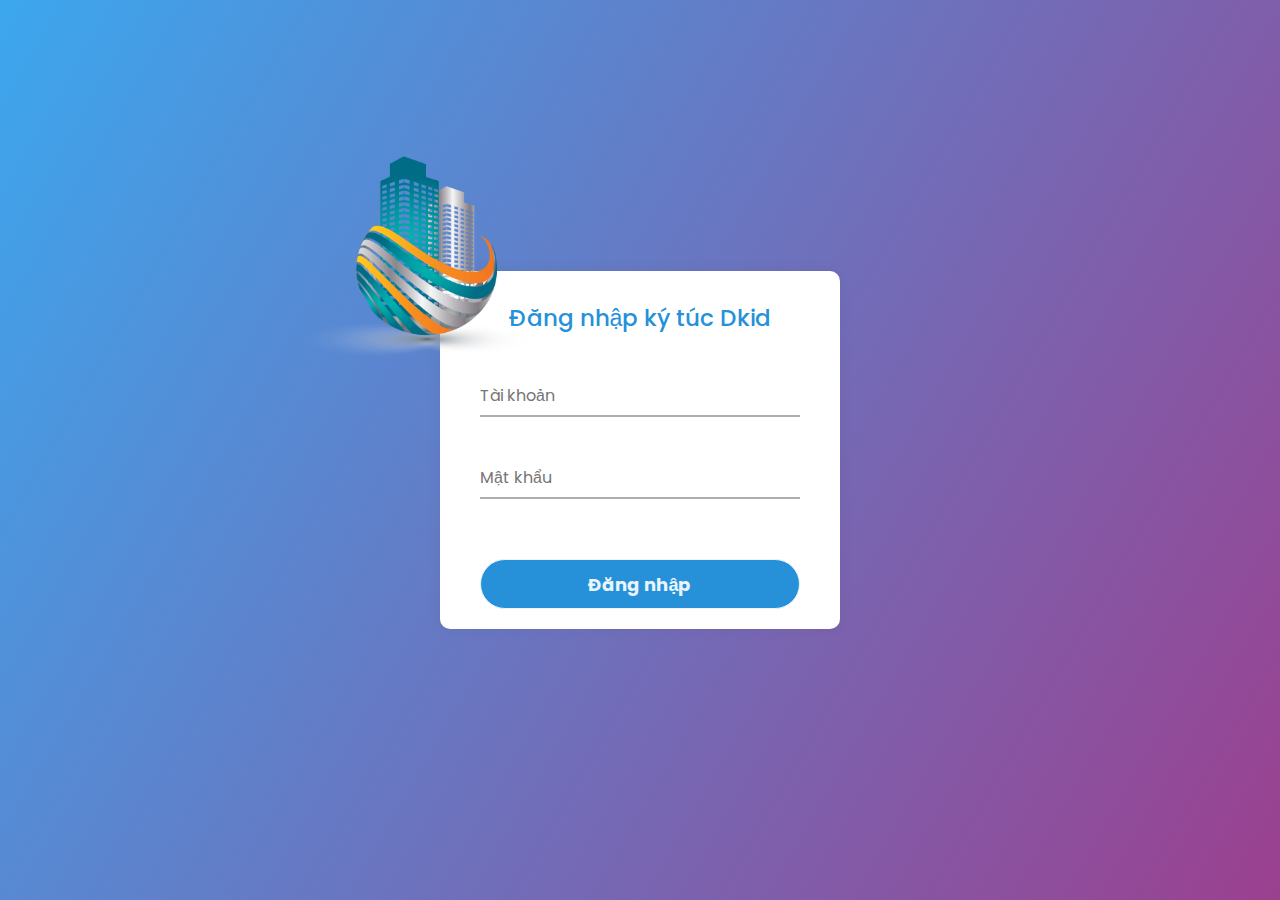
==== commit 20b8197f: "push ngay k nó mà lỗi thì toi!" ====
--- a/index.html
+++ b/index.html
@@ -1,758 +1,46 @@
-﻿<!DOCTYPE html>
+<!DOCTYPE html>
 <html lang="en">
-    <head>
-        <meta charset="UTF-8" />
-        <meta http-equiv="X-UA-Compatible" content="IE=edge" />
-        <meta name="viewport" content="width=device-width, initial-scale=1.0" />
-        <title>Ký túc xá DKid</title>
-        <!-- Reset CSS -->
-        <link rel="stylesheet" href="./assets/styles/css/reset.css" />
+<head>
+    <meta charset="UTF-8" />
+    <meta http-equiv="X-UA-Compatible" content="IE=edge" />
+    <meta name="viewport" content="width=device-width, initial-scale=1.0" />
+    <title>Ký túc Dkid</title>
+    <link rel="icon"
+          href="./assets/styles/img/favicon.ico"
+          type="image/x-icon" />
 
-        <!-- Front Poppins-->
-        <link href="assets/fronts/stylesheet.css" rel="stylesheet" />
-
-        <!-- Font_Awesome -->
-        <link
-            rel="stylesheet"
-            href="https://cdnjs.cloudflare.com/ajax/libs/font-awesome/6.4.2/css/all.min.css"
-            integrity="sha512-z3gLpd7yknf1YoNbCzqRKc4qyor8gaKU1qmn+CShxbuBusANI9QpRohGBreCFkKxLhei6S9CQXFEbbKuqLg0DA=="
-            crossorigin="anonymous"
-            referrerpolicy="no-referrer"
-        />
-
-        <!-- jquery -->
-        <!-- <script src="assets/javascripts/jqueryv371.js"></script> -->
-        <script
-            src="https://code.jquery.com/jquery-3.7.1.js"
-            integrity="sha256-eKhayi8LEQwp4NKxN+CfCh+3qOVUtJn3QNZ0TciWLP4="
-            crossorigin="anonymous"
-        ></script>
-
-        <!-- jconfirm -->
-        <script src="assets/javascripts/jquery-confirm.min.js"></script>
-        <link
-            href="assets/styles/css/jquery-confirm.min.css"
-            rel="stylesheet"
-        />
-
-        <!-- <link
-            rel="stylesheet"
-            href="https://cdnjs.cloudflare.com/ajax/libs/jquery-confirm/3.3.2/jquery-confirm.min.css"
-        />
-        <script src="https://cdnjs.cloudflare.com/ajax/libs/jquery-confirm/3.3.2/jquery-confirm.min.js"></script> -->
-
-        <!-- Styles -->
-        <link rel="stylesheet" href="./assets/styles/css/styles.css" />
-
-        <!--<link
-            rel="stylesheet"
-            href="https://cdnjs.cloudflare.com/ajax/libs/jquery-confirm/3.3.2/jquery-confirm.min.css"
-        />header
-        <script src="https://cdnjs.cloudflare.com/ajax/libs/jquery-confirm/3.3.2/jquery-confirm.min.js"></script>-->
-    </head>
+    <link rel="stylesheet" href="./assets/styles/css/style_dn.css" />
+    <script src="./assets/javascripts/jqueryv371.js"></script>
+    <script src="assets/javascripts/cookie.js"></script>
+</head>
     <body>
-        <!-- Header -->
-        <header class="header fixed">
-            <div class="main-content">
-                <div class="body">
-                    <!-- Logo -->
-                    <a href="/">
-                        <img
-                            src="./assets/styles/img/logo.png"
-                            alt="Lesson."
-                            class="logo"
-                        />
-                    </a>
-
-                    <!-- Nav -->
-                    <nav class="nav">
-                        <ul>
-                            <li class="tab-item">
-                                <a href="#!">Bảng tin</a>
-                            </li>
-                            <li class="tab-item">
-                                <a href="#!">Ký túc xá</a>
-                            </li>
-                            <li class="tab-item active">
-                                <a href="#!">Sinh viên</a>
-                            </li>
-                            <li class="tab-item">
-                                <a href="#!">Ý kiến đóng góp</a>
-                            </li>
-                        </ul>
-                    </nav>
-                    <div class="user primary">Xin chào Đỗ Hiếu</div>
-                    <!-- Action -->
-                    <div class="action">
-                        <a href="#!" class="btn sign-up-btn primary hide"
-                            >Đăng nhập</a
-                        >
-                        <a href="#!" class="btn sign-up-btn primary hide"
-                            >Đăng ký</a
-                        >
-                        <a href="#!" class="btn sign-up-btn danger"
-                            >Đăng xuất</a
-                        >
-                    </div>
+        <div class="container">
+            <div class="headerdn">
+                <div class="title">Đăng nhập ký túc Dkid</div>
+                <div class="image">
+                    <img src="./assets/styles/img/logo.png" alt="" />
                 </div>
             </div>
-        </header>
-        <!-- END HEADER -->
-        <main class="main row">
-            <!-- ?      ĐIỀU HƯỚNG       -->
-            <div class="dieu-huong">
-                <div class="head-dieu-huong">
-                    <i class="fa-solid fa-list-check"></i>
-                    <p>TÍNH NĂNG</p>
+
+            <div class="wap-f">
+                <div class="form-control">
+                    <input type="text" id="username" placeholder="Tài khoản" />
                 </div>
-                <!-- Điều hướng bảng tin -->
-                <ul class="list-dieu-huong list-pane">
-                    <li class="item-dieu-huong">
-                        <a href="#tin-tuc">
-                            <i class="fa-solid fa-chevron-right"></i>Tin tức</a
-                        >
-                    </li>
-                    <li class="item-dieu-huong">
-                        <a href="#thong-bao"
-                            ><i class="fa-solid fa-chevron-right"></i>Thông
-                            báo</a
-                        >
-                    </li>
-                    <li class="item-dieu-huong">
-                        <a href="#blog"
-                            ><i class="fa-solid fa-chevron-right"></i>Loa
-                            phường</a
-                        >
-                    </li>
-                    <li class="item-dieu-huong">
-                        <a href="#!"
-                            ><i class="fa-solid fa-chevron-right"></i>Bảng tin
-                            4</a
-                        >
-                    </li>
-                </ul>
-                <!-- Điều hướng Ký túc -->
-                <ul class="list-dieu-huong list-pane">
-                    <li class="item-dieu-huong">
-                        <a href="#k1">
-                            <i class="fa-solid fa-chevron-right"></i> Kí túc
-                            K1</a
-                        >
-                    </li>
-                    <li class="item-dieu-huong">
-                        <a href="#k2">
-                            <i class="fa-solid fa-chevron-right"></i> Kí túc
-                            K2</a
-                        >
-                    </li>
-                    <li class="item-dieu-huong">
-                        <a href="#k3">
-                            <i class="fa-solid fa-chevron-right"></i> Kí túc
-                            K3</a
-                        >
-                    </li>
-                </ul>
-                <!-- Điều hướng Sinh viên -->
-                <ul class="list-dieu-huong list-pane">
-                    <li class="item-dieu-huong">
-                        <a href="">Sinh viên 1</a>
-                    </li>
-                    <li class="item-dieu-huong">
-                        <a href="">Sinh viên 2</a>
-                    </li>
-                    <li class="item-dieu-huong active">
-                        <a href="">Sinh viên 3</a>
-                    </li>
-                    <li class="item-dieu-huong">
-                        <a href="">Sinh viên 4</a>
-                    </li>
-                </ul>
-                <!-- Điều hướng Feedback -->
-                <ul class="list-dieu-huong list-pane">
-                    <li class="item-dieu-huong">
-                        <a href="">Phan 41</a>
-                    </li>
-                    <li class="item-dieu-huong">
-                        <a href="">Phan 42</a>
-                    </li>
-                    <li class="item-dieu-huong">
-                        <a href="">Phan 43</a>
-                    </li>
-                    <li class="item-dieu-huong">
-                        <a href="">Phan 44</a>
-                    </li>
-                </ul>
+
+                <div class="form-control">
+                    <input
+                        type="password"
+                        id="password"
+                        placeholder="Mật khẩu"
+                    />
+                </div>
+
+                <button id="cmd-login">Đăng nhập</button>
+                <div class="pd"></div>
             </div>
+        </div>
 
-            <!-- ============= NỘI DUNG =========== -->
-            <div class="noi-dung">
-                <!--========= Bảng tin ========-->
-                <div class="bang-tin tab-pane">
-                    <div class="container">
-                        <!--  Tin tức! -->
-                        <div id="tin-tuc" class="tin-tuc">
-                            <div class="titile-tintuc">
-                                <i class="fa-regular fa-newspaper"></i>
-                                <h2>TIN TỨC</h2>
-                            </div>
-                            <div class="list-tin-tuc">
-                                <div class="item-tin-tuc">
-                                    <p class="time">
-                                        <span>26/04/2022 09:43</span>
-                                    </p>
-                                    <a href="#!">
-                                        <img
-                                            src="./assets/styles/img/anh1.png"
-                                            alt=""
-                                            class="image"
-                                        />
-                                        <p class="desc">
-                                            Hội thảo triển khai Giáo dục STEM
-                                            trong các trường THPT tỉnh Thái
-                                            Nguyên.
-                                        </p>
-                                    </a>
-                                </div>
-                                <div class="item-tin-tuc">
-                                    <p class="time">
-                                        <span>02/12/2021 00:00</span>
-                                    </p>
-                                    <a href="#!">
-                                        <img
-                                            src="./assets/styles/img/anh-2.jpg"
-                                            alt=""
-                                            class="image"
-                                        />
-                                        <p class="desc">
-                                            Tuần sinh hoạt công dân dành cho
-                                            sinh viên K57 năm học 2021-2022.
-                                        </p>
-                                    </a>
-                                </div>
-                                <div class="item-tin-tuc">
-                                    <p class="time">
-                                        <span>02/11/2021 00:00</span>
-                                    </p>
-                                    <a href="#!">
-                                        <img
-                                            src="./assets/styles/img/anh-3.jpg"
-                                            alt=""
-                                            class="image"
-                                        />
-                                        <p class="desc">
-                                            Đề tài của trường đại học kỹ thuật
-                                            công nghiệp, ĐH Thái Nguyên đạt giải
-                                            thưởng sáng tạo khoa học.
-                                        </p>
-                                    </a>
-                                </div>
-                            </div>
-                        </div>
-                        <!-- Thông báo -->
-                        <div id="thong-bao" class="thong-bao">
-                            <div class="header-thong-bao">
-                                <i class="fa-solid fa-envelope-open-text"></i>
-                                <h2>THÔNG BÁO</h2>
-                            </div>
-                            <div class="row-thong-bao">
-                                <div class="cot-trai">
-                                    <div class="wrap-img">
-                                        <img
-                                            src="./assets/styles/img/thongbao.png"
-                                            alt=""
-                                            class="img-thong-bao"
-                                        />
-                                    </div>
-                                    <p class="time">
-                                        <span>07/11/2023 11:01</span>
-                                    </p>
-                                    <p class="desc">
-                                        <a href="#!">
-                                            Thông báo số 1031/TB-ĐHKTCN ngày
-                                            07/11/2023 Về việc chuẩn bị cho việc
-                                            đình chỉ thi đối với sinh viên còn
-                                            nợ học phí học kỳ 1 năm học
-                                            2023-2024.
-                                        </a>
-                                        <img
-                                            class="new-icon"
-                                            src="./assets/styles/img/new-icon.gif"
-                                            alt=""
-                                        />
-                                    </p>
-                                </div>
-                                <div class="cot-phai">
-                                    <ul class="list-thong-bao">
-                                        <li class="item-thong-bao">
-                                            <div class="xem-tb">
-                                                <i
-                                                    class="fa-solid fa-angles-right"
-                                                ></i>
-                                                <a href="#!"
-                                                    >Danh sách sinh viên dự xét
-                                                    chuẩn đầu ra ngoại ngữ,
-                                                    thưởng điểm miễn học các học
-                                                    phần tiếng Anh tháng 10 năm
-                                                    2023.</a
-                                                >
-                                                <img
-                                                    class="new-icon"
-                                                    src="./assets/styles/img/new-icon.gif"
-                                                    alt=""
-                                                />
-                                            </div>
-                                            <p class="time">03/11/2023 13:20</p>
-                                        </li>
-                                        <li class="item-thong-bao">
-                                            <div class="xem-tb">
-                                                <i
-                                                    class="fa-solid fa-angles-right"
-                                                ></i>
-                                                <a href="#!"
-                                                    >Thông báo về việc rút học
-                                                    phần nhưng không rút học phí
-                                                    học kỳ 1 năm học
-                                                    2023-2024</a
-                                                >
-                                                <img
-                                                    class="new-icon"
-                                                    src="./assets/styles/img/new-icon.gif"
-                                                    alt=""
-                                                />
-                                            </div>
-                                            <p class="time">19/10/2023 09:23</p>
-                                        </li>
-                                        <li class="item-thong-bao">
-                                            <div class="xem-tb">
-                                                <i
-                                                    class="fa-solid fa-angles-right"
-                                                ></i>
-                                                <a href="#!"
-                                                    >Thông báo Xét đơn của sinh
-                                                    viên xin tiếp tục theo học,
-                                                    nghỉ học tạm thời, thôi học,
-                                                    chuyển trường, chuyển ngành
-                                                    đào tạo, chuyển hệ đào tạo,
-                                                    học cùng lúc 2 chương trình
-                                                    học kỳ II năm học 2023 -
-                                                    2024</a
-                                                >
-                                                <img
-                                                    class="new-icon"
-                                                    src="./assets/styles/img/new-icon.gif"
-                                                    alt=""
-                                                />
-                                            </div>
-                                            <p class="time">09/10/2023 15:25</p>
-                                        </li>
-                                        <li class="item-thong-bao">
-                                            <div class="xem-tb">
-                                                <i
-                                                    class="fa-solid fa-angles-right"
-                                                ></i>
-                                                <a href="#!"
-                                                    >Danh sách sinh viên đạt
-                                                    chuẩn đầu ra ngoại ngữ,
-                                                    thưởng điểm miễn học các học
-                                                    phần tiếng Anh tháng 9 năm
-                                                    2023.</a
-                                                >
-                                                <img
-                                                    class="new-icon"
-                                                    src="./assets/styles/img/new-icon.gif"
-                                                    alt=""
-                                                />
-                                            </div>
-                                            <p class="time">09/10/2023 15:25</p>
-                                        </li>
-                                        <li class="item-thong-bao">
-                                            <div class="xem-tb">
-                                                <i
-                                                    class="fa-solid fa-angles-right"
-                                                ></i>
-                                                <a href="#!"
-                                                    >Danh sách sinh viên đạt
-                                                    chuẩn đầu ra ngoại ngữ,
-                                                    thưởng điểm miễn học các học
-                                                    phần tiếng Anh tháng 9 năm
-                                                    2023.</a
-                                                >
-                                                <img
-                                                    class="new-icon"
-                                                    src="./assets/styles/img/new-icon.gif"
-                                                    alt=""
-                                                />
-                                            </div>
-                                            <p class="time">09/10/2023 15:25</p>
-                                        </li>
-                                        <li class="item-thong-bao">
-                                            <div class="xem-tb">
-                                                <i
-                                                    class="fa-solid fa-angles-right"
-                                                ></i>
-                                                <a href="#!"
-                                                    >Thông báo số 883/TB-ĐHKTCN
-                                                    ngày 29/9/2023 về việc thu
-                                                    học phí học kỳ 1 năm học
-                                                    2023-2024</a
-                                                >
-                                                <img
-                                                    class="new-icon"
-                                                    src="./assets/styles/img/new-icon.gif"
-                                                    alt=""
-                                                />
-                                            </div>
-                                            <p class="time">29/09/2023 16:15</p>
-                                        </li>
-                                    </ul>
-                                </div>
-                            </div>
-                        </div>
-                        <!-- blog -->
-                        <div class="blog" id="blog">
-                            <!-- header-blog  -->
-                            <div class="header-thong-bao">
-                                <i class="fa-solid fa-earth-americas"></i>
-                                <h2>Ký túc.blog</h2>
-                            </div>
-                            <!-- content - blog -->
-                            <div class="content-blog">
-                                <!-- có bài đăng naopf ném vào body đê -->
-                                <div class="body-blog">
-                                    <!-- header blog -->
-                                    <div class="header-blog">
-                                        <div class="row">
-                                            <div class="colum-1">
-                                                <h2 class="title-blog">
-                                                    Ký túc Blog
-
-                                                    <span
-                                                        >chia sẻ together
-                                                        <i
-                                                            class="fa-solid fa-pen"
-                                                        ></i>
-                                                    </span>
-                                                </h2>
-                                                <p class="data">
-                                                    Để đạt được kết quả tốt
-                                                    trong mọi việc ta cần xác
-                                                    định mục tiêu rõ ràng cho
-                                                    việc đó. Học lập trình cũng
-                                                    không là ngoại lệ.
-                                                </p>
-                                                <button class="btn">
-                                                    Đăng bài ngay
-                                                </button>
-                                            </div>
-                                            <div class="colum-2">
-                                                <img
-                                                    src="./assets/styles/img/Banner_blog.png"
-                                                    alt=""
-                                                />
-                                            </div>
-                                        </div>
-                                    </div>
-                                    <div class="cac-blog">
-                                        <!-- block item -->
-                                        <div class="blog-item">
-                                            <div class="title-blog-item">
-                                                <i
-                                                    class="fa-brands fa-readme"
-                                                ></i>
-                                                <h2 class="tieu-de-blog">
-                                                    Blog_T1111 (id blog)
-                                                </h2>
-                                            </div>
-                                            <div class="noi-dung-blog">
-                                                <img
-                                                    src="/assets/styles/img/anh-3.jpg"
-                                                    alt=""
-                                                />
-                                                <h3 class="title-data-blog">
-                                                    Lorem ipsum dolor sit amet.
-                                                </h3>
-                                                <p class="data-blog">
-                                                    Lorem ipsum dolor, sit amet
-                                                    consectetur adipisicing
-                                                    elit. Quas voluptatum
-                                                    reiciendis quo eum natus,
-                                                    nemo saepe reprehenderit
-                                                    perspiciatis inventore.
-                                                    Odit, pariatur odio! Velit
-                                                    atque voluptas quo aperiam
-                                                    quidem? Dolorem itaque
-                                                    aperiam recusandae,
-                                                    voluptate adipisci in
-                                                    repudiandae fugit unde animi
-                                                    eaque eligendi sed
-                                                    perferendis ab fugiat, ipsum
-                                                    quo officia consectetur
-                                                    laudantium maiores
-                                                    temporibus. Dicta quisquam
-                                                    debitis magni pariatur
-                                                    ratione aperiam quod
-                                                    doloremque atque? Dolores
-                                                    incidunt voluptatem
-                                                    reiciendis eius sunt
-                                                    quisquam tenetur inventore
-                                                    reprehenderit vero quis
-                                                    repellendus quos nemo soluta
-                                                    debitis deserunt, esse
-                                                    molestiae ipsum quibusdam
-                                                    recusandae minima at maxime
-                                                    libero provident veritatis.
-                                                    Eum id facere, dolores magni
-                                                    eos aliquid esse doloribus!
-                                                </p>
-                                            </div>
-                                            <hr />
-                                            <div class="footer-blog">
-                                                <p class="tac-gia">
-                                                    <span class="black"
-                                                        >Tác giả:</span
-                                                    >
-                                                    Đỗ Văn Hiếu
-                                                </p>
-                                                <p class="time">09/11/2023</p>
-                                            </div>
-                                        </div>
-                                        <!-- end blog-item -->
-                                        <!-- block item -->
-                                        <div class="blog-item">
-                                            <div class="title-blog-item">
-                                                <i
-                                                    class="fa-brands fa-readme"
-                                                ></i>
-                                                <h2 class="tieu-de-blog">
-                                                    Blog_T1111 (id blog)
-                                                </h2>
-                                            </div>
-                                            <div class="noi-dung-blog">
-                                                <img
-                                                    src="/assets/styles/img/anh-3.jpg"
-                                                    alt=""
-                                                />
-                                                <h3 class="title-data-blog">
-                                                    Lorem ipsum dolor sit amet.
-                                                </h3>
-                                                <p class="data-blog">
-                                                    Lorem ipsum dolor, sit amet
-                                                    consectetur adipisicing
-                                                    elit. Quas voluptatum
-                                                    reiciendis quo eum natus,
-                                                    nemo saepe reprehenderit
-                                                    perspiciatis inventore.
-                                                    Odit, pariatur odio! Velit
-                                                    atque voluptas quo aperiam
-                                                    quidem? Dolorem itaque
-                                                    aperiam recusandae,
-                                                    voluptate adipisci in
-                                                    repudiandae fugit unde animi
-                                                    eaque eligendi sed
-                                                    perferendis ab fugiat, ipsum
-                                                    quo officia consectetur
-                                                    laudantium maiores
-                                                    temporibus. Dicta quisquam
-                                                    debitis magni pariatur
-                                                    ratione aperiam quod
-                                                    doloremque atque? Dolores
-                                                    incidunt voluptatem
-                                                    reiciendis eius sunt
-                                                    quisquam tenetur inventore
-                                                    reprehenderit vero quis
-                                                    repellendus quos nemo soluta
-                                                    debitis deserunt, esse
-                                                    molestiae ipsum quibusdam
-                                                    recusandae minima at maxime
-                                                    libero provident veritatis.
-                                                    Eum id facere, dolores magni
-                                                    eos aliquid esse doloribus!
-                                                </p>
-                                            </div>
-                                            <hr />
-                                            <div class="footer-blog">
-                                                <p class="tac-gia">
-                                                    <span class="black"
-                                                        >Tác giả:</span
-                                                    >
-                                                    Đỗ Văn Hiếu
-                                                </p>
-                                                <p class="time">09/11/2023</p>
-                                            </div>
-                                        </div>
-                                        <!-- end blog-item -->
-                                    </div>
-                                </div>
-                            </div>
-                        </div>
-                    </div>
-                </div>
-                <!--======== Ký túc Xá ============-->
-                <div class="ky-tuc-xa tab-pane">
-                    <div class="day-nha" id="k1">
-                        <div class="title-nha">
-                            <h3>Nhà K1</h3>
-                        </div>
-                        <div class="nha">
-                            <div class="phong phong-thieu">
-                                <p class="title">K1-101</p>
-                                <p class="desc">5/10</p>
-                            </div>
-                            <div class="phong phong-du">phong 2</div>
-                            <div class="phong phong-trong">phong 3</div>
-                            <div class="phong phong-du">phong 4</div>
-                            <div class="phong phong-thieu">phong 5</div>
-                            <div class="phong">phong 6</div>
-                            <div class="phong">phong 7</div>
-                            <div class="phong">phong 8</div>
-                            <div class="phong">phong 9</div>
-                            <div class="phong">phong 10</div>
-                            <div class="phong">phong 11</div>
-                            <div class="phong">phong 12</div>
-                            <div class="phong">phong 13</div>
-                            <div class="phong">phong 14</div>
-                            <div class="phong">phong 15</div>
-                            <div class="phong">phong 16</div>
-                            <div class="phong">phong 17</div>
-                            <div class="phong">phong 18</div>
-                            <div class="phong">phong 19</div>
-                            <div class="phong">phong 20</div>
-                            <div class="phong">phong 21</div>
-                            <div class="phong">phong 22</div>
-                            <div class="phong">phong 23</div>
-                            <div class="phong">phong 24</div>
-                            <div class="phong">phong 25</div>
-                            <div class="phong">phong 26</div>
-                            <div class="phong">phong 27</div>
-                            <div class="phong">phong 28</div>
-                            <div class="phong">phong 29</div>
-                            <div class="phong">phong 30</div>
-                            <div class="phong">phong 31</div>
-                            <div class="phong">phong 32</div>
-                            <div class="phong">phong 33</div>
-                            <div class="phong">phong 34</div>
-                            <div class="phong">phong 35</div>
-                            <div class="phong">phong 36</div>
-                            <div class="phong">phong 37</div>
-                            <div class="phong">phong 38</div>
-                            <div class="phong">phong 39</div>
-                            <div class="phong">phong 40</div>
-                            <div class="phong">phong 41</div>
-                            <div class="phong">phong 42</div>
-                            <div class="phong">phong 43</div>
-                            <div class="phong">phong 44</div>
-                            <div class="phong">phong 45</div>
-                            <div class="phong">phong 46</div>
-                            <div class="phong">phong 47</div>
-                            <div class="phong">phong 48</div>
-                            <div class="phong">phong 49</div>
-                            <div class="phong">phong 50</div>
-                        </div>
-                    </div>
-                    <div class="day-nha" id="k2">
-                        <div class="title-nha">
-                            <h3>Nhà K2</h3>
-                        </div>
-                        <div class="nha">
-                            <div class="phong phong-thieu">
-                                <p class="title">K1-101</p>
-                                <p class="desc">5/10</p>
-                            </div>
-                            <div class="phong phong-du">phong 2</div>
-                            <div class="phong phong-trong">phong 3</div>
-                            <div class="phong phong-du">phong 4</div>
-                            <div class="phong phong-thieu">phong 5</div>
-                            <div class="phong">phong 6</div>
-                            <div class="phong">phong 7</div>
-                            <div class="phong">phong 8</div>
-                            <div class="phong">phong 9</div>
-                            <div class="phong">phong 10</div>
-                            <div class="phong">phong 11</div>
-                            <div class="phong">phong 12</div>
-                            <div class="phong">phong 13</div>
-                            <div class="phong">phong 14</div>
-                            <div class="phong">phong 15</div>
-                            <div class="phong">phong 16</div>
-                            <div class="phong">phong 17</div>
-                            <div class="phong">phong 18</div>
-                            <div class="phong">phong 19</div>
-                            <div class="phong">phong 20</div>
-                            <div class="phong">phong 21</div>
-                            <div class="phong">phong 22</div>
-                            <div class="phong">phong 23</div>
-                            <div class="phong">phong 24</div>
-                            <div class="phong">phong 25</div>
-                            <div class="phong">phong 26</div>
-                            <div class="phong">phong 27</div>
-                            <div class="phong">phong 28</div>
-                            <div class="phong">phong 29</div>
-                            <div class="phong">phong 30</div>
-                            <div class="phong">phong 31</div>
-                            <div class="phong">phong 32</div>
-                            <div class="phong">phong 33</div>
-                            <div class="phong">phong 34</div>
-                            <div class="phong">phong 35</div>
-                            <div class="phong">phong 36</div>
-                            <div class="phong">phong 37</div>
-                            <div class="phong">phong 38</div>
-                            <div class="phong">phong 39</div>
-                            <div class="phong">phong 40</div>
-                            <div class="phong">phong 41</div>
-                            <div class="phong">phong 42</div>
-                            <div class="phong">phong 43</div>
-                            <div class="phong">phong 44</div>
-                            <div class="phong">phong 45</div>
-                            <div class="phong">phong 46</div>
-                            <div class="phong">phong 47</div>
-                            <div class="phong">phong 48</div>
-                            <div class="phong">phong 49</div>
-                            <div class="phong">phong 50</div>
-                        </div>
-                    </div>
-                </div>
-                <!-- ========= Sinh viên -->
-                <div class="sinh-vien tab-pane active">
-                    <div class="body-sv">
-                        <!-- content-sv phàn chứa nội dung đc cách lề -->
-                        <div class="content-sv">
-                            <!-- title -->
-                            <div class="header-sv">
-                                <h2>
-                                    div <br />
-                                    header-sv tạm thời để đây - rộng 100 h~70px
-                                    content-sv <br />- chưa biết cho j vao Những
-                                    thành viên uy tín của chúng tôi!
-                                </h2>
-                            </div>
-                            <!-- đến phần main-sv ( chứa bảng thông tin sinh viên...) -->
-                            <div class="main-sv">
-                                <h3 class="title-main-sv">
-                                    THÔNG TIN SINH VIÊN
-                                </h3>
-                                <!-- chứa table sinh viên trong div này -->
-                                <div
-                                    class="div-chua-table-sv"
-                                    id="div_chua_table_sv"
-                                >
-                                    Bảng chứa ALL sinh viên sẽ đc api lấy qua
-                                    hàm cap_nhat_sv()
-                                </div>
-                                <!-- Hết div chứa table -->
-                            </div>
-                        </div>
-                    </div>
-                </div>
-                <!-- ==========Ý kiến đóng góp ============-->
-                <div class="Y-kien-dong-gop tab-pane">
-                    <!-- Ý kiến đóng góp
-                    <button id="aq"></button>
-                    <div id="kq_all_sv"></div> -->
-                </div>
-            </div>
-        </main>
-
-        <!-- Js code -->
-        <script src="assets/javascripts/admin.js"></script>
-        <!-- <script src="assets/javascripts/giao_dien.js"></script> -->
+        <!--<script src="./assets/javascripts/app_dn.js"></script>-->
+        <script src="assets/javascripts/code-login.js"></script>
     </body>
 </html>
--- a/assets/styles/css/style_dn.css
+++ b/assets/styles/css/style_dn.css
@@ -0,0 +1,155 @@
+@import url("https://fonts.googleapis.com/css2?family=Poppins:wght@400;500;600;700&display=swap");
+
+* {
+    margin: 0;
+    padding: 0;
+    box-sizing: border-box;
+    font-family: "Poppins", sans-serif;
+}
+
+body {
+    background: linear-gradient(120deg, #3ca7ee, #9b408f);
+    height: 100vh;
+    overflow: hidden;
+}
+
+.container {
+    position: absolute;
+    top: 50%;
+    left: 50%;
+    transform: translate(-50%, -50%);
+    width: 400px;
+    background: white;
+    border-radius: 10px;
+    box-shadow: 0px 0px 15px rgba(0, 0, 0, 0.05);
+}
+
+.container h1 {
+    text-align: center;
+    padding-top: 20px;
+}
+
+.container .wap-f {
+    padding: 0 40px;
+}
+
+.wap-f .form-control {
+    position: relative;
+    border-bottom: 2px solid #adadad;
+    margin: 40px 0;
+    z-index: 10;
+}
+
+.form-control.success {
+    border-bottom-color: #2691d9;
+}
+
+.form-control.error {
+    border-bottom-color: #e74c3c;
+}
+
+.form-control input {
+    width: 100%;
+    height: 40px;
+    font-size: 16px;
+    border: none;
+    background: none;
+    outline: none;
+}
+
+small {
+    left: 0;
+    top: 100%;
+    margin-top: 3px;
+    color: #e74c3c;
+}
+
+.form-control span::before {
+    content: "";
+    /* position: absolute; */
+    top: 69px;
+    left: 42px;
+    width: 0%;
+    height: 2px;
+    background: #2691d9;
+    transition: 0.3s;
+}
+
+.form-control input:focus + span::before {
+    width: 80%;
+}
+
+button {
+    margin-top: 20px;
+    width: 100%;
+    height: 50px;
+    border: 1px solid;
+    background: #2691d9;
+    border-radius: 25px;
+    font-size: 18px;
+    color: #e9f4fb;
+    font-weight: 700;
+    cursor: pointer;
+    outline: none;
+    transition: 0.5s;
+}
+
+input[type="submit"]:hover {
+    background-color: #08609a;
+}
+
+.signup_link {
+    margin: 25px 0;
+    text-align: center;
+    font-size: 16px;
+    color: #666666;
+}
+
+.signup_link a {
+    color: #2691d9;
+    text-decoration: none;
+}
+
+.signup_link a:hover {
+    text-decoration: underline;
+}
+
+.header {
+    display: flex;
+    align-items: center;
+    justify-content: center;
+    flex-direction: column;
+}
+
+.image {
+    z-index: -1;
+    position: absolute;
+    top: 0;
+    height: 50px;
+    padding-bottom: 50px;
+    top: -127px;
+    left: -142px;
+    /* border: 2px solid green; */
+}
+
+.image img {
+    width: 250px;
+    z-index: -1;
+    /* border: 2px solid rgb(128, 0, 34); */
+    /* max-width: 10px !important; */
+    /* height: 100px; */
+}
+
+.headerdn .title {
+    position: relative;
+    /* border: 1px solid #000; */
+    padding-top: 30px;
+    font-size: 23px;
+    font-weight: 500;
+    color: #2691d9;
+    text-align: center;
+}
+
+.pd {
+    padding-bottom: 20px;
+}
